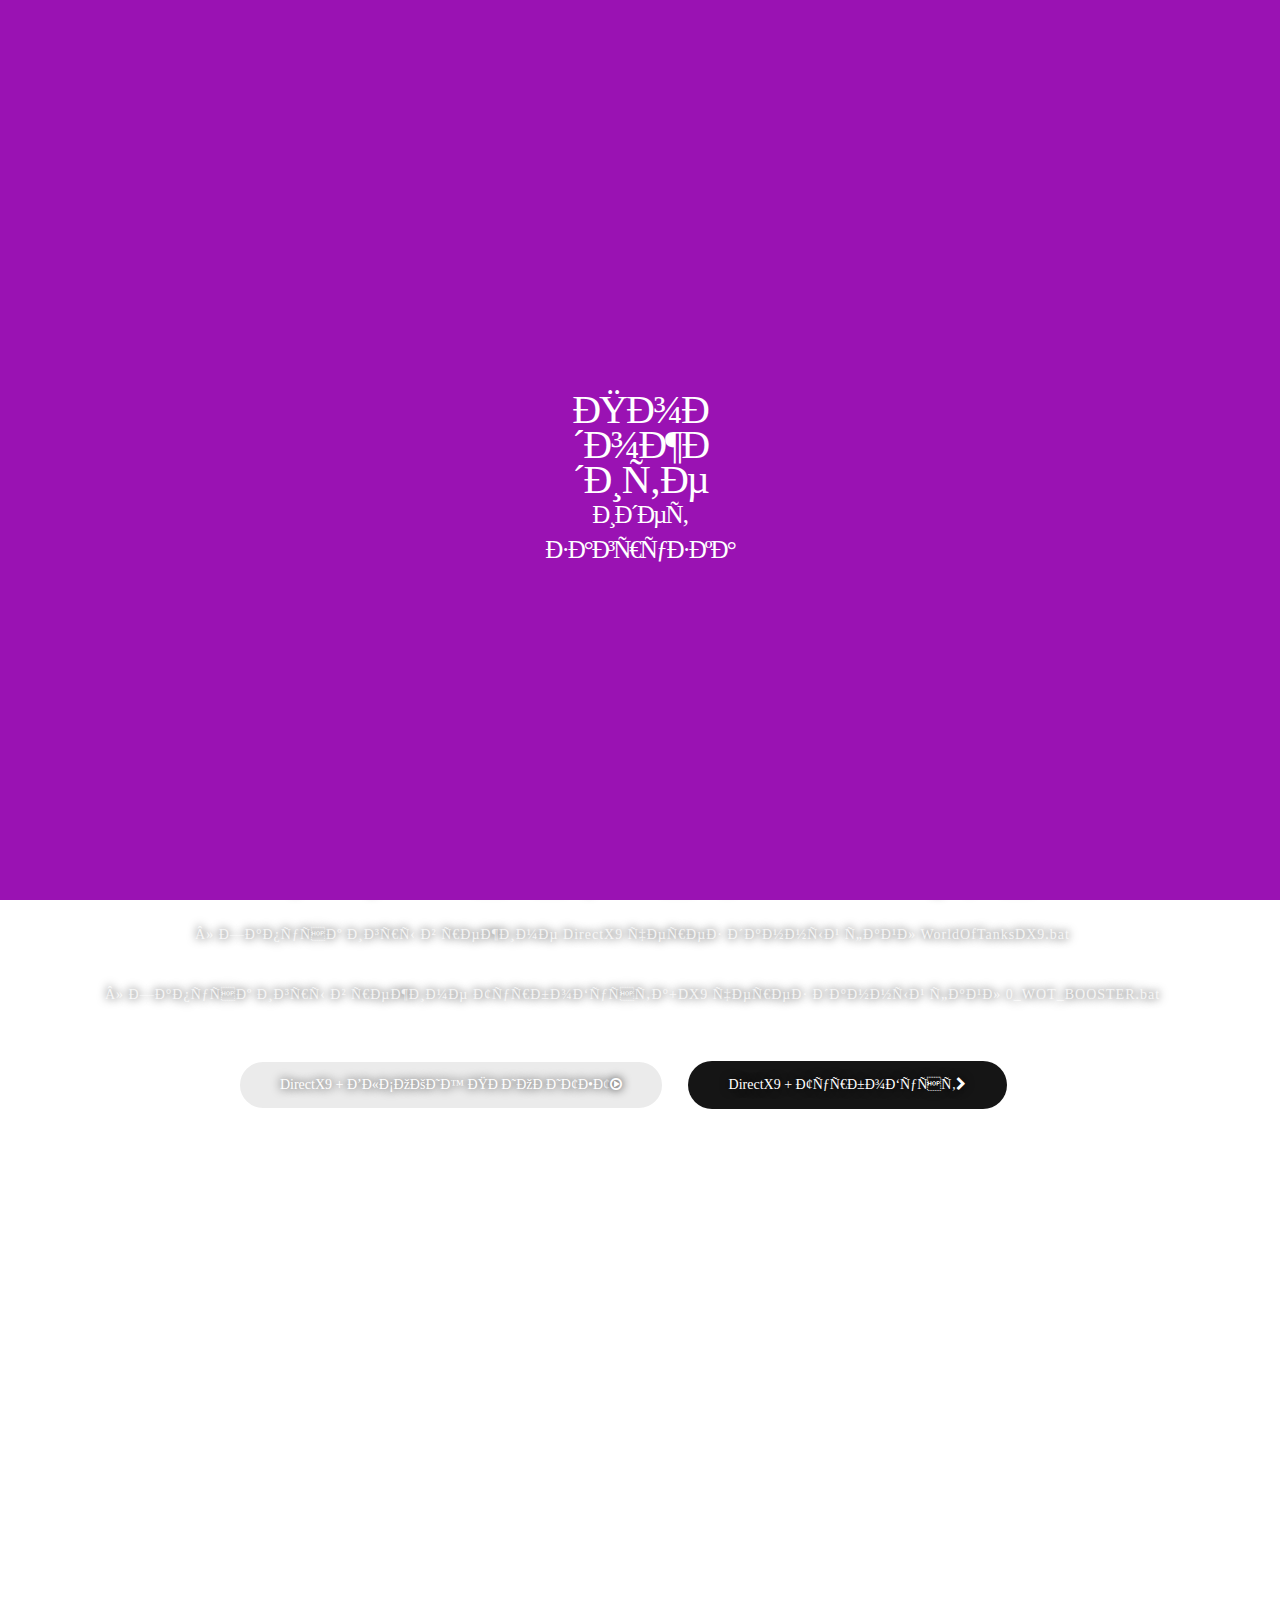
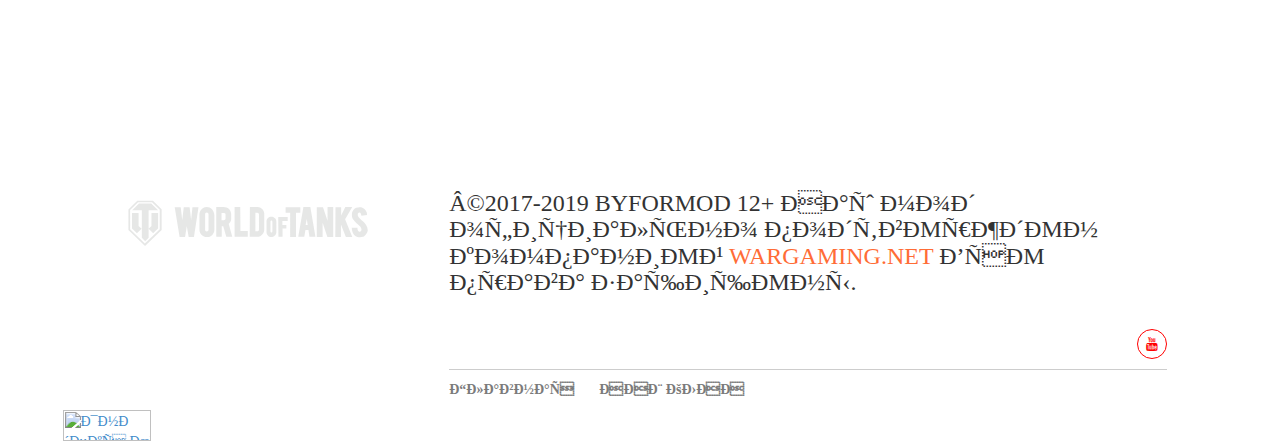
==== index.html @ 35513bf3 "Update index.html" ====
<html lang="ru" data-global-crop-class="global-crop" data-sidebar-mobile-class="crop-mobile" >
<!----------Начало Техническая информация-------->	
<head> 

 		<!-- Meta -->
        <meta content="text/html; charset=windows-utf-8" http-equiv=Content-Type>
        <meta http-equiv="X-UA-Compatible" content="IE=edge" />
		<meta name="robots" content="noodp" />
		<meta name="viewport" content="width=device-width, initial-scale=1" />
		<meta name="slurp" content="noydir" /> 
		<meta name="author" content="JumpersLee" />
		<meta name="referrer" content="origin"/>
	<meta name="yandex-verification" content="bd3a09d57dc7451e" />
	<meta name="yandex-verification" content="eb46744adf14f926" />
		<meta content="width=device-width, initial-scale=1.0, maximum-scale=1.0, user-scalable=0" name="viewport">
		<meta content="unsafe-url" id="mref" name="referrer" />
        <meta name="SKYPE_TOOLBAR" content="SKYPE_TOOLBAR_PARSER_COMPATIBLE" />
		<meta property="og:image" content="https://wotbyfor.github.io/img/login_bg.png" />
        <meta name="thumbnail" content="https://wotbyfor.github.io/img/3d-skin.png" />
        <meta name="twitter:image:src" content="https://wotbyfor.github.io/img/donate-banner.jpg" />
        <meta property="og:title" content="ByForMOD - Повысить фпс в игре World Of Tanks 2019"/>
        <meta property="og:description" content="Этот мод для повышения производительности в игре World of Tanks.
        Довольно таки хорошо показует себя на слабых видео картах и процессорах.
        Производительность игры будет такая же как в патче клиента 0.9.18!"/>
        <meta property="og:url" content="https://wotbyfor.github.io/"/>
        <meta property="og:site_name" content="ByForMOD - Повысить фпс в игре World Of Tanks 2019"/>
        <meta name="twitter:card" content="summary_large_image"/>
        <meta name="twitter:title" content="ByForMOD - Повысить фпс в игре World Of Tanks 2019"/>   
        <meta name="twitter:description" content="Этот мод для повышения производительности в игре World of Tanks.
        Довольно таки хорошо показует себя на слабых видео картах и процессорах.
        Производительность игры будет такая же как в патче клиента 0.9.18!"/>
        <meta name="twitter:url" content="https://wotbyfor.github.io/"/>
        <meta property="fb:pages" content="720002121403767"/>
        <meta name="copyright" lang="ru" content="ООС ByFor сайт являются частью проекта ByFor. Все вопросы можно задать на форуме, но предварительно посмотрите на уже заданные вопросы другими людьми." />
		<!-- Meta -->
        <meta http-equiv="X-UA-Compatible" content="IE=edge">
        <meta name="viewport" content="width=device-width, initial-scale=1">
        <title>ByForMOD - Повысить фпс в игре World Of Tanks 2019"</title>
        <meta name="description" content="Этот мод для повышения производительности в игре World of Tanks.
        Довольно таки хорошо показует себя на слабых видео картах и процессорах.
        Производительность игры будет такая же как в патче клиента 0.9.18!" />
			  <!-- css -->

        <link href="//maxcdn.bootstrapcdn.com/font-awesome/4.1.0/css/font-awesome.min.css" rel="stylesheet">
        <link href="https://wotbyfor.github.io/css/bootstrap.min.css" type="text/css" rel="stylesheet">
        <link href="https://wotbyfor.github.io/css/style.css" type="text/css" rel="stylesheet">
        <link rel="prev" href="https://wotbyfor.github.io/" />
        <link rel="next" href="https://wotbyfor.github.io/" />
		<link rel="canonical" href="https://wotbyfor.github.io/" />
		<link type="image/x-icon" rel="icon" href="https://wotbyfor.github.io/favicon.ico">
		<link type="image/x-icon" rel="shortcut icon" href="https://wotbyfor.github.io/favicon.png">
		<link type="image/x-icon" rel="shortcut icon" href="https://wotbyfor.github.io/favicon-0.png">
		<link type="image/jpg" rel="apple-touch-icon" href="https://wotbyfor.github.io/favicon-1.png">	
		<link type="image/x-icon" rel="shortcut icon" href="https://wotbyfor.github.io/favicon-2.png">
		<link type="image/jpg" rel="apple-touch-icon" href="https://wotbyfor.github.io/favicon-3.png">	
		<link type="image/x-icon" rel="shortcut icon" href="https://wotbyfor.github.io/favicon-4.png">
		<link type="image/jpg" rel="apple-touch-icon" href="https://wotbyfor.github.io/favicon_ios.png">	
		<link type="image/x-icon" rel="icon" href="https://wotbyfor.github.io/favicon.ico">
        <link rel="canonical" href="https://wotbyfor.github.io"/>
		<link rel="sitemap" href="https://wotbyfor.github.io/sitemap.xml">
		<link href="http://fonts.googleapis.com/css?family=Roboto+Condensed:400,700|Roboto:400,700&amp;subset=cyrillic,cyrillic-ext,greek,greek-ext,latin-ext,vietnamese" rel="stylesheet">
		<link rel="icon" type="image/png" href="https://wotbyfor.github.io/favicon.png" sizes="16x16">
		<link rel="icon" type="image/png" href="https://wotbyfor.github.io/favicon-0.png" sizes="32x32">
		<link rel="icon" type="image/png" href="https://wotbyfor.github.io/favicon-2.png" sizes="96x96">
		<link rel="icon" type="image/png" href="https://wotbyfor.github.io/favicon-3.png" sizes="192x192">
		<link rel="apple-touch-icon" sizes="60x60" href="https://wotbyfor.github.io/favicon-4.png">
		<link rel="apple-touch-icon" sizes="120x120" href="https://wotbyfor.github.io/favicon-4.png">
		<link rel="apple-touch-icon" sizes="180x180" href="https://wotbyfor.github.io/favicon_ios">
		<link rel="mask-icon" href="favicon-1.png" color="#474747">
		 <link href="http://fonts.googleapis.com/css?family=Roboto+Condensed" rel="stylesheet" />
	    <link rel="alternate" href="https://wotbyfor.github.io/eu/fr/" hreflang="fr-be" />
		<link rel="alternate" href="https://wotbyfor.github.io/eu/fr/" hreflang="fr-fr" />
		<link rel="alternate" href="https://wotbyfor.github.io/eu/" hreflang="en-be" />
		<link rel="alternate" href="https://wotbyfor.github.io/eu/" hreflang="en-ba" />
		<link rel="alternate" href="https://wotbyfor.github.io/eu/" hreflang="bs-ba" />
		<link rel="alternate" href="https://wotbyfor.github.io/eu/" hreflang="en-bg" />
		<link rel="alternate" href="https://wotbyfor.github.io/eu/" hreflang="bg-bg" />
		<link rel="alternate" href="https://wotbyfor.github.io/eu/" hreflang="en-hr" />
		<link rel="alternate" href="https://wotbyfor.github.io/eu/" hreflang="hr-hr" />
		<link rel="alternate" href="https://wotbyfor.github.io/eu/" hreflang="en-cz" />
		<link rel="alternate" href="https://wotbyfor.github.io/eu/" hreflang="en-fr" />
		<link rel="alternate" href="https://wotbyfor.github.io/eu/" hreflang="en-ge" />
		<link rel="alternate" href="https://wotbyfor.github.io/eu/" hreflang="ka-ge" />
		<link rel="alternate" href="https://wotbyfor.github.io/eu/" hreflang="en-de" />
		<link rel="alternate" href="https://wotbyfor.github.io/eu/" hreflang="en-hu" />
		<link rel="alternate" href="https://wotbyfor.github.io/eu/" hreflang="hu-hu" />
		<link rel="alternate" href="https://wotbyfor.github.io/eu/" hreflang="en-il" />
		<link rel="alternate" href="https://wotbyfor.github.io/eu/" hreflang="he-il" />
		<link rel="alternate" href="https://wotbyfor.github.io/eu/" hreflang="en-it" />
		<link rel="alternate" href="https://wotbyfor.github.io/eu/" hreflang="en-lv" />
		<link rel="alternate" href="https://wotbyfor.github.io/eu/" hreflang="lv-lv" />
		<link rel="alternate" href="https://wotbyfor.github.io/eu/" hreflang="en-lt" />
		<link rel="alternate" href="https://wotbyfor.github.io/eu/" hreflang="lt-lt" />
		<link rel="alternate" href="https://wotbyfor.github.io/eu/" hreflang="en-nl" />
		<link rel="alternate" href="https://wotbyfor.github.io/eu/" hreflang="nl-nl" />
		<link rel="alternate" href="https://wotbyfor.github.io/eu/" hreflang="en-pl" />
		<link rel="alternate" href="https://wotbyfor.github.io/eu/" hreflang="en-ro" />
		<link rel="alternate" href="https://wotbyfor.github.io/eu/" hreflang="ro-ro" />
		<link rel="alternate" href="https://wotbyfor.github.io/eu/" hreflang="sr-rs" />
		<link rel="alternate" href="https://wotbyfor.github.io/eu/" hreflang="en-rs" />
		<link rel="alternate" href="https://wotbyfor.github.io/eu/" hreflang="en-sk" />
		<link rel="alternate" href="https://wotbyfor.github.io/eu/" hreflang="sk-sk" />
		<link rel="alternate" href="https://wotbyfor.github.io/eu/" hreflang="en-es" />
		<link rel="alternate" href="https://wotbyfor.github.io/eu/" hreflang="en-tr" />
		<link rel="alternate" href="https://wotbyfor.github.io/eu/" hreflang="en-gb" />
		<link rel="alternate" href="https://wotbyfor.github.io/eu/pl/" hreflang="pl-pl" />
		<link rel="alternate" href="https://wotbyfor.github.io/eu/cs/" hreflang="cs-cz" />
		<link rel="alternate" href="https://wotbyfor.github.io/eu/de/" hreflang="de-de" />
		<link rel="alternate" href="https://wotbyfor.github.io/eu/tr/" hreflang="tr-tr" />
		<link rel="alternate" href="https://wotbyfor.github.io/eu/it/" hreflang="it-it" />
		<link rel="alternate" href="https://wotbyfor.github.io/eu/es/" hreflang="es-es" />
		<link rel="alternate" href="https://wotbyfor.github.io/" hreflang="ru-by" />
		<link rel="alternate" href="https://wotbyfor.github.io/" hreflang="ru-kz" />
		<link rel="alternate" href="https://wotbyfor.github.io/" hreflang="kk-kz" />
		<link rel="alternate" href="https://wotbyfor.github.io/" hreflang="ru-ru" />
		<link rel="alternate" href="https://wotbyfor.github.io/" hreflang="ru-ua" />
		<link rel="alternate" href="https://wotbyfor.github.io/uk/" hreflang="uk-ua" />
		<link rel="alternate" href="https://wotbyfor.github.io/eu/es-ar/" hreflang="es-ar" />
		<link rel="alternate" href="https://wotbyfor.github.io/eu/" hreflang="en-ar" />
		<link rel="alternate" href="https://wotbyfor.github.io/eu/" hreflang="en-br" />
		<link rel="alternate" href="https://wotbyfor.github.io/eu/" hreflang="en-us" />
		<link rel="alternate" href="https://wotbyfor.github.io/eu/pt-br/" hreflang="pt-br" />



    <body>
	    

	<div class="body">
	  <header>
	          <div class="container">
          <div class="row">
            <div class="col-md-2">
              <img class="logo" src="https://wotbyfor.github.io/logo.svg" width="225">
            </div>
            <div class="col-md-10">
			 <style>
   body {
background-image: url("http://wotbyfor.github.io/img/bg.jpg");
background-repeat: no-repeat;
background-position: center center;
background-attachment: fixed;
background-size: cover;
  }
  </style>	
    

              <!-- navigation start -->
              <nav class="navbar navbar-default" role="navigation">
	<nav>
                <div class="navbar-header">
                 
                </div>

                <!-- Collect the nav links, forms, and other content for toggling -->
                <div class="collapse navbar-collapse">
                  <ul class="nav navbar-nav navbar-right">
				  
                    <!-- navigation links -->
				
                    <li rel="canonical" class="active"><a href="http://wotbyfor.github.io/">Главная</a></li>
					<li rel="canonical" class="active"><a href="http://wotbyfor.github.io/clan.html"target="_blank">НАШ КЛАН</a></li>
												
					 <li rel="canonical" class="active"><a href=""><sup><ins>RU</ins></sup></a></li>
					 <li rel="canonical" class="active"><a href="http://wotbyfor.github.io/uk">UA</a></li>
					 				  <li rel="canonical" class="active"><a href="http://wotbyfor.github.io/eu/">EU</a></li>


					
	
                    <!-- end navigation links -->
                  </ul>
                </div><!-- /.navbar-collapse -->
				
              </nav>
			  
              <!-- navigation end -->
			  
			      </div>
          </div>
        </div> 
			  

        <!-- banner text -->
        <h1>ByForMOD » Повысить фпс</h1>
        <p>Этот мод для повышения производительности
в игре World of Tanks.<br>Довольно таки хорошо показует себя на слабых видео картах и процессорах.<br>
Производительность игры будет такая же как в патче клиента 0.9.18!</p>
        
         <div id="install">
          <div class="links">
            <a href="#install" class="btn btn-transparent">Выбери для себя файл запуска<i class="fa fa-play-circle-o"></i></a>
            <a href="https://modp.wgcdn.co/media/mod_files/ByForMODV32.zip" class="btn btn-danger dlButton">Скачать (v32)<i class="fa fa-chevron-right"></i></a>
          </div>
		

	
        <!-- end banner text -->

		
        </header>
	<div style="margin: 10px auto; width: 250px;">
       
        </div><!-- /features -->
        </div>






      <!-- about section -->
        <div class="row">
            <div id="about">
              <h1>
                Выбери для себя файл запуска
              </h1>
              <p>
                » Запуск игры в режиме DirectX9 через данный файл WorldOfTanksDX9.bat<br>
               <br>
                » Запуск игры в режиме ТурбоБуста+DX9 через данный файл 0_WOT_BOOSTER.bat<br>
				<br>
              </p>
              <a href="https://github.com/wotbyfor/wotbyfor.github.io/raw/master/WorldOfTanksDX9.zip"target="_blank" class="btn btn-transparent">DirectX9 + ВЫСОКИЙ ПРИОРИТЕТ<i class="fa fa-play-circle-o"></i></a>
              <a href="https://github.com/wotbyfor/wotbyfor.github.io/raw/master/WOTBOOSTER.zip"target="_blank" class="btn btn-black">DirectX9 + ТурбоБуст<i class="fa fa-chevron-right"></i></a>
          </div>


<iframe width="100%" height="600" src="https://www.youtube.com/embed/A4GzSD9Al-c" frameborder="0" allow="accelerometer; autoplay; encrypted-media; gyroscope; picture-in-picture" allowfullscreen></iframe>
          </div>
        </div>

</div>
	    <div id="p_prldr"><div class="contpre"><span class="svg_anm"></span><br>Подождите<br><small>идет загрузка</small></div></div>
	    <script type="text/javascript">$(window).on('load', function () {
    var $preloader = $('#p_prldr'),
        $svg_anm   = $preloader.find('.svg_anm');
    $svg_anm.fadeOut();
    $preloader.delay(100).fadeOut('slow');
});</script>
	    
		  <!-- footer -->
        <div class="row">
          <div class="container">
            <footer>
            <div class="col-md-4">
             <img class="logo" src="https://wotbyfor.github.io/logo.svg" width="300">
            </div>
            <div class="col-md-8">
              <div class="row">
                <h2>©2017-2019 ByForMOD 12+ Наш мод официально подтвержден компанией <span> <a href="http://ru.wargaming.net/"target="_blank" style="color:#ff6c36;">Wargaming.net </a></span> Все права защищены.</h2>
              <div class="social-links">
                <a href="http://www.youtube.com/watch?v=UAAp9LQS1dg"target="_blank"><i class="fa fa-youtube"></i></a>

              </div>
              </div>
              <div class="row">
                <div class="spacer"></div>
                <div class="links">

                               <a href="http://wotbyfor.github.io/">Главная</a>
					<a href="http://wotbyfor.github.io/clan/"target="_blank">НАШ КЛАН</a>
					

                </div>
              </div>
            </div>
		    
          </footer>
		  
		  <script type="text/javascript" src="https://vk.com/js/api/openapi.js?162"></script>

<!-- VK Widget -->
<div id="vk_community_messages"></div>
<script type="text/javascript">
VK.Widgets.CommunityMessages("vk_community_messages", 164047579, {expandTimeout: "120000",tooltipButtonText: "Есть вопрос?"});
</script>
		  <!-- Yandex.Metrika informer -->
<a href="https://metrika.yandex.ru/stat/?id=52173193&amp;from=informer"
target="_blank" rel="nofollow"><img src="https://metrika-informer.com/informer/52173193/3_0_FFFFFFFF_FFFFFFFF_0_pageviews"
style="width:88px; height:31px; border:0;" alt="Яндекс.Метрика" title="Яндекс.Метрика: данные за сегодня (просмотры, визиты и уникальные посетители)" /></a>
<!-- /Yandex.Metrika informer -->

<!-- Yandex.Metrika counter -->
<script type="text/javascript" >
   (function(m,e,t,r,i,k,a){m[i]=m[i]||function(){(m[i].a=m[i].a||[]).push(arguments)};
   m[i].l=1*new Date();k=e.createElement(t),a=e.getElementsByTagName(t)[0],k.async=1,k.src=r,a.parentNode.insertBefore(k,a)})
   (window, document, "script", "https://cdn.jsdelivr.net/npm/yandex-metrica-watch/tag.js", "ym");

   ym(52173193, "init", {
        clickmap:true,
        trackLinks:true,
        accurateTrackBounce:true
   });
</script>
<noscript><div><img src="https://mc.yandex.ru/watch/52173193" style="position:absolute; left:-9999px;" alt="" /></div></noscript>
<!-- /Yandex.Metrika counter -->
		      </head>
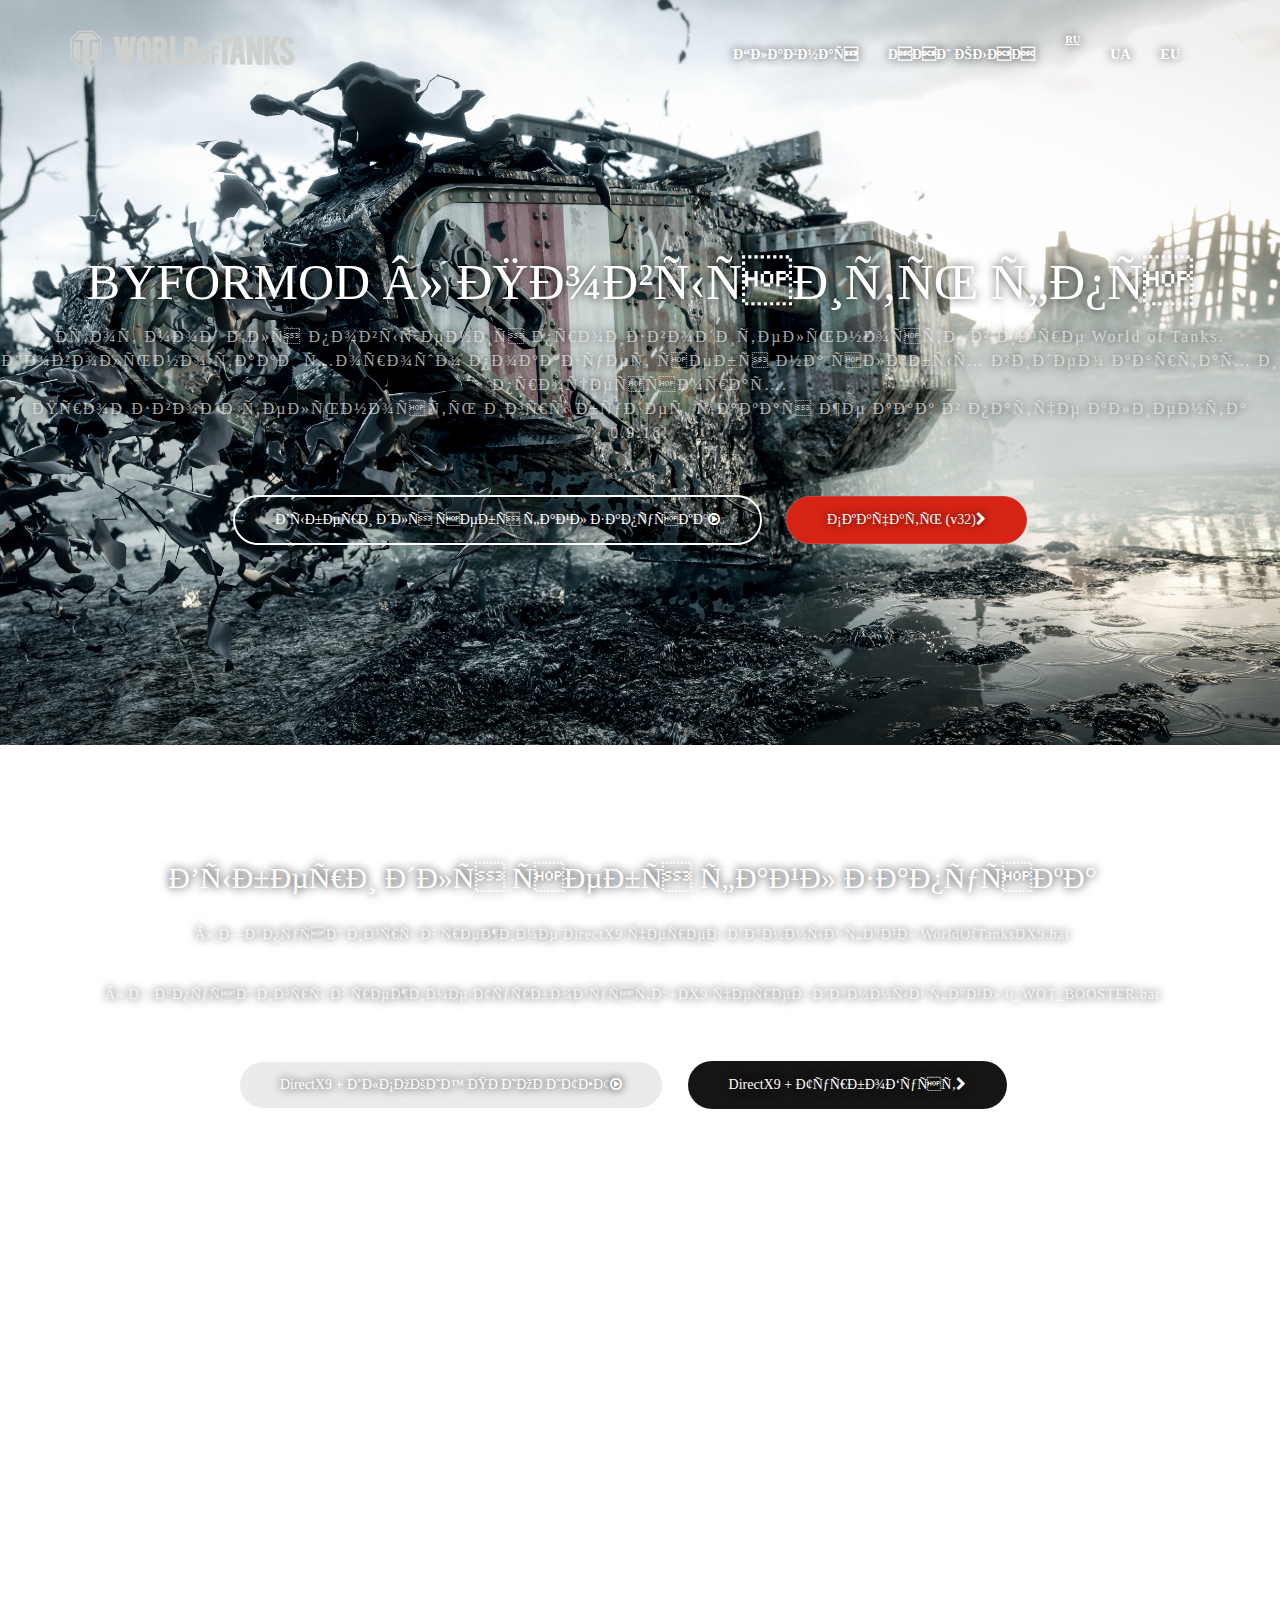
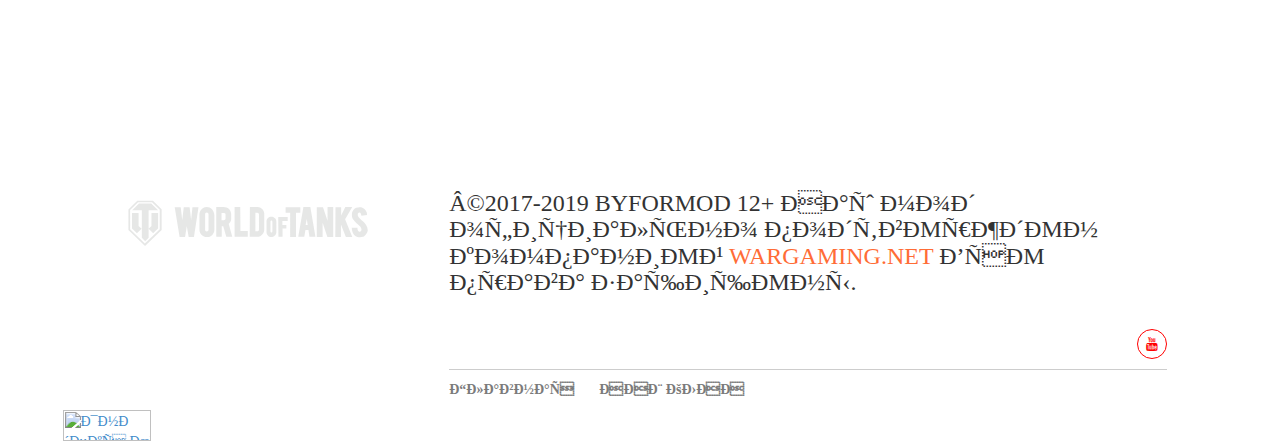
==== commit da47a29e: "123" ====
--- a/index.html
+++ b/index.html
@@ -47,6 +47,7 @@
         <link rel="prev" href="https://wotbyfor.github.io/" />
         <link rel="next" href="https://wotbyfor.github.io/" />
 		<link rel="canonical" href="https://wotbyfor.github.io/" />
+	
 		<link type="image/x-icon" rel="icon" href="https://wotbyfor.github.io/favicon.ico">
 		<link type="image/x-icon" rel="shortcut icon" href="https://wotbyfor.github.io/favicon.png">
 		<link type="image/x-icon" rel="shortcut icon" href="https://wotbyfor.github.io/favicon-0.png">
@@ -120,6 +121,7 @@
 		<link rel="alternate" href="https://wotbyfor.github.io/eu/" hreflang="en-br" />
 		<link rel="alternate" href="https://wotbyfor.github.io/eu/" hreflang="en-us" />
 		<link rel="alternate" href="https://wotbyfor.github.io/eu/pt-br/" hreflang="pt-br" />
+<script type="text/javascript" src="https://ajax.googleapis.com/ajax/libs/jquery/1.10.1/jquery.min.js"></script>  
 
 
 
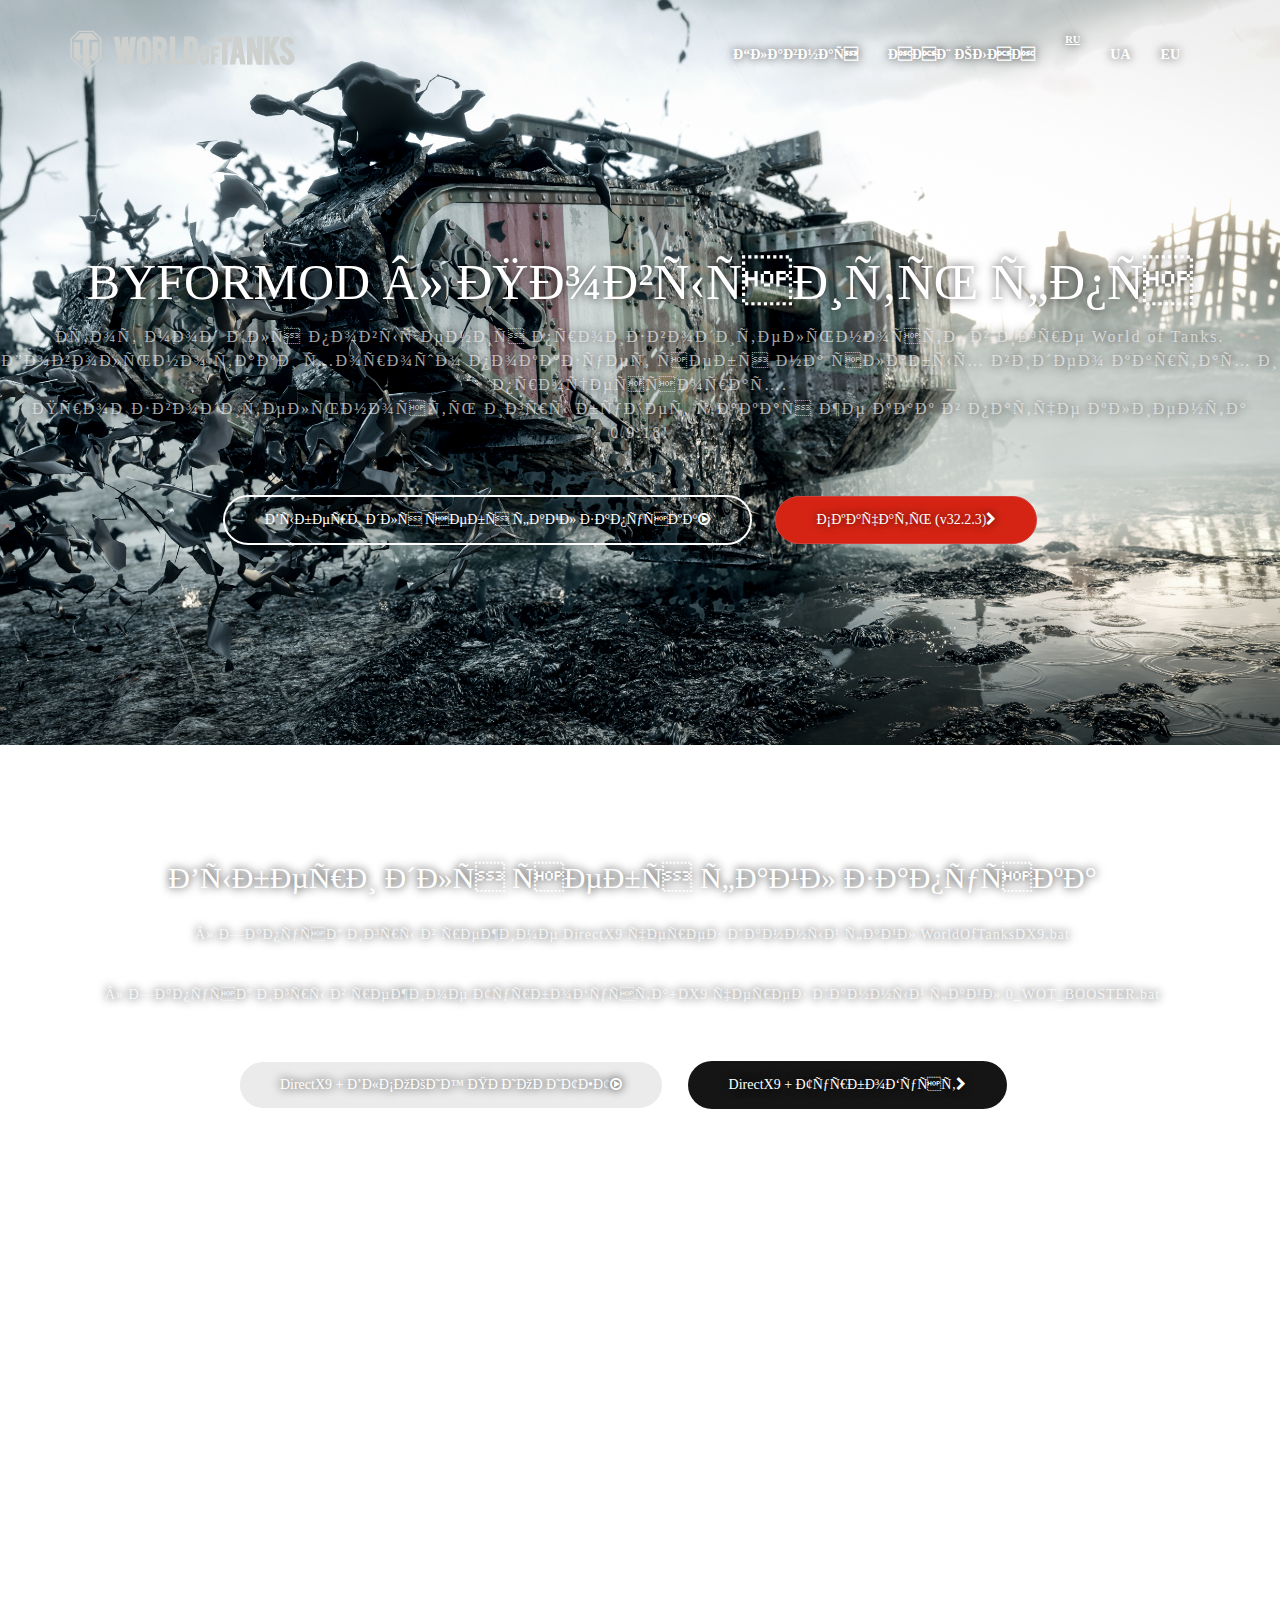
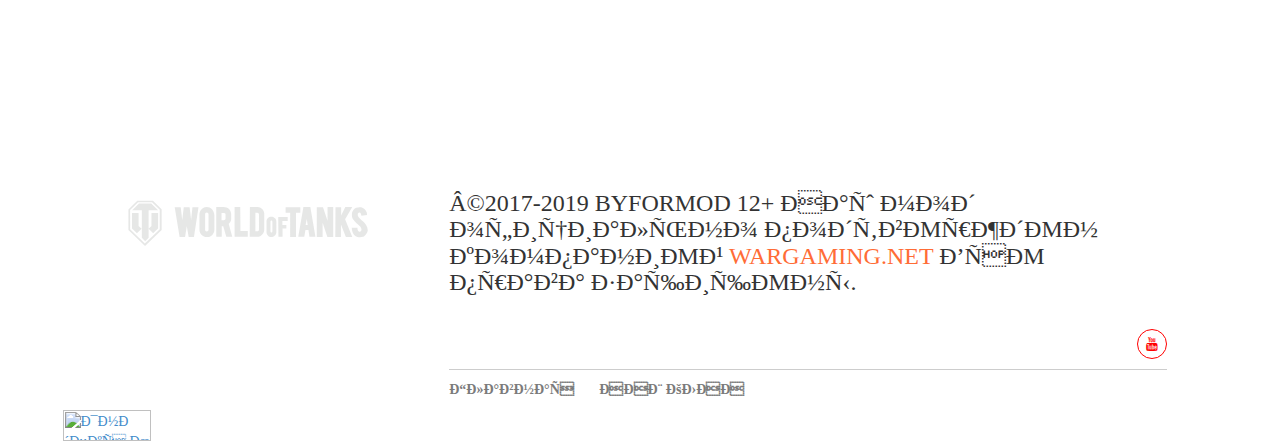
==== commit 8cb2675d: "Update" ====
--- a/index.html
+++ b/index.html
@@ -10,8 +10,8 @@
 		<meta name="slurp" content="noydir" /> 
 		<meta name="author" content="JumpersLee" />
 		<meta name="referrer" content="origin"/>
-	<meta name="yandex-verification" content="bd3a09d57dc7451e" />
-	<meta name="yandex-verification" content="eb46744adf14f926" />
+        <meta name="yandex-verification" content="bd3a09d57dc7451e" />
+        <meta name="yandex-verification" content="eb46744adf14f926" />
 		<meta content="width=device-width, initial-scale=1.0, maximum-scale=1.0, user-scalable=0" name="viewport">
 		<meta content="unsafe-url" id="mref" name="referrer" />
         <meta name="SKYPE_TOOLBAR" content="SKYPE_TOOLBAR_PARSER_COMPATIBLE" />
@@ -121,7 +121,7 @@
 		<link rel="alternate" href="https://wotbyfor.github.io/eu/" hreflang="en-br" />
 		<link rel="alternate" href="https://wotbyfor.github.io/eu/" hreflang="en-us" />
 		<link rel="alternate" href="https://wotbyfor.github.io/eu/pt-br/" hreflang="pt-br" />
-<script type="text/javascript" src="https://ajax.googleapis.com/ajax/libs/jquery/1.10.1/jquery.min.js"></script>  
+        <script type="text/javascript" src="https://ajax.googleapis.com/ajax/libs/jquery/1.10.1/jquery.min.js"></script>  
 
 
 
@@ -192,7 +192,7 @@
          <div id="install">
           <div class="links">
             <a href="#install" class="btn btn-transparent">Выбери для себя файл запуска<i class="fa fa-play-circle-o"></i></a>
-            <a href="https://modp.wgcdn.co/media/mod_files/ByForMODV32.zip" class="btn btn-danger dlButton">Скачать (v32)<i class="fa fa-chevron-right"></i></a>
+            <a href="https://modp.wgcdn.co/media/mod_files/ByForMOD32.2.3.zip" class="btn btn-danger dlButton">Скачать (v32.2.3)<i class="fa fa-chevron-right"></i></a>
           </div>
 		
 
@@ -233,13 +233,7 @@
         </div>
 
 </div>
-	    <div id="p_prldr"><div class="contpre"><span class="svg_anm"></span><br>Подождите<br><small>идет загрузка</small></div></div>
-	    <script type="text/javascript">$(window).on('load', function () {
-    var $preloader = $('#p_prldr'),
-        $svg_anm   = $preloader.find('.svg_anm');
-    $svg_anm.fadeOut();
-    $preloader.delay(100).fadeOut('slow');
-});</script>
+	   
 	    
 		  <!-- footer -->
         <div class="row">
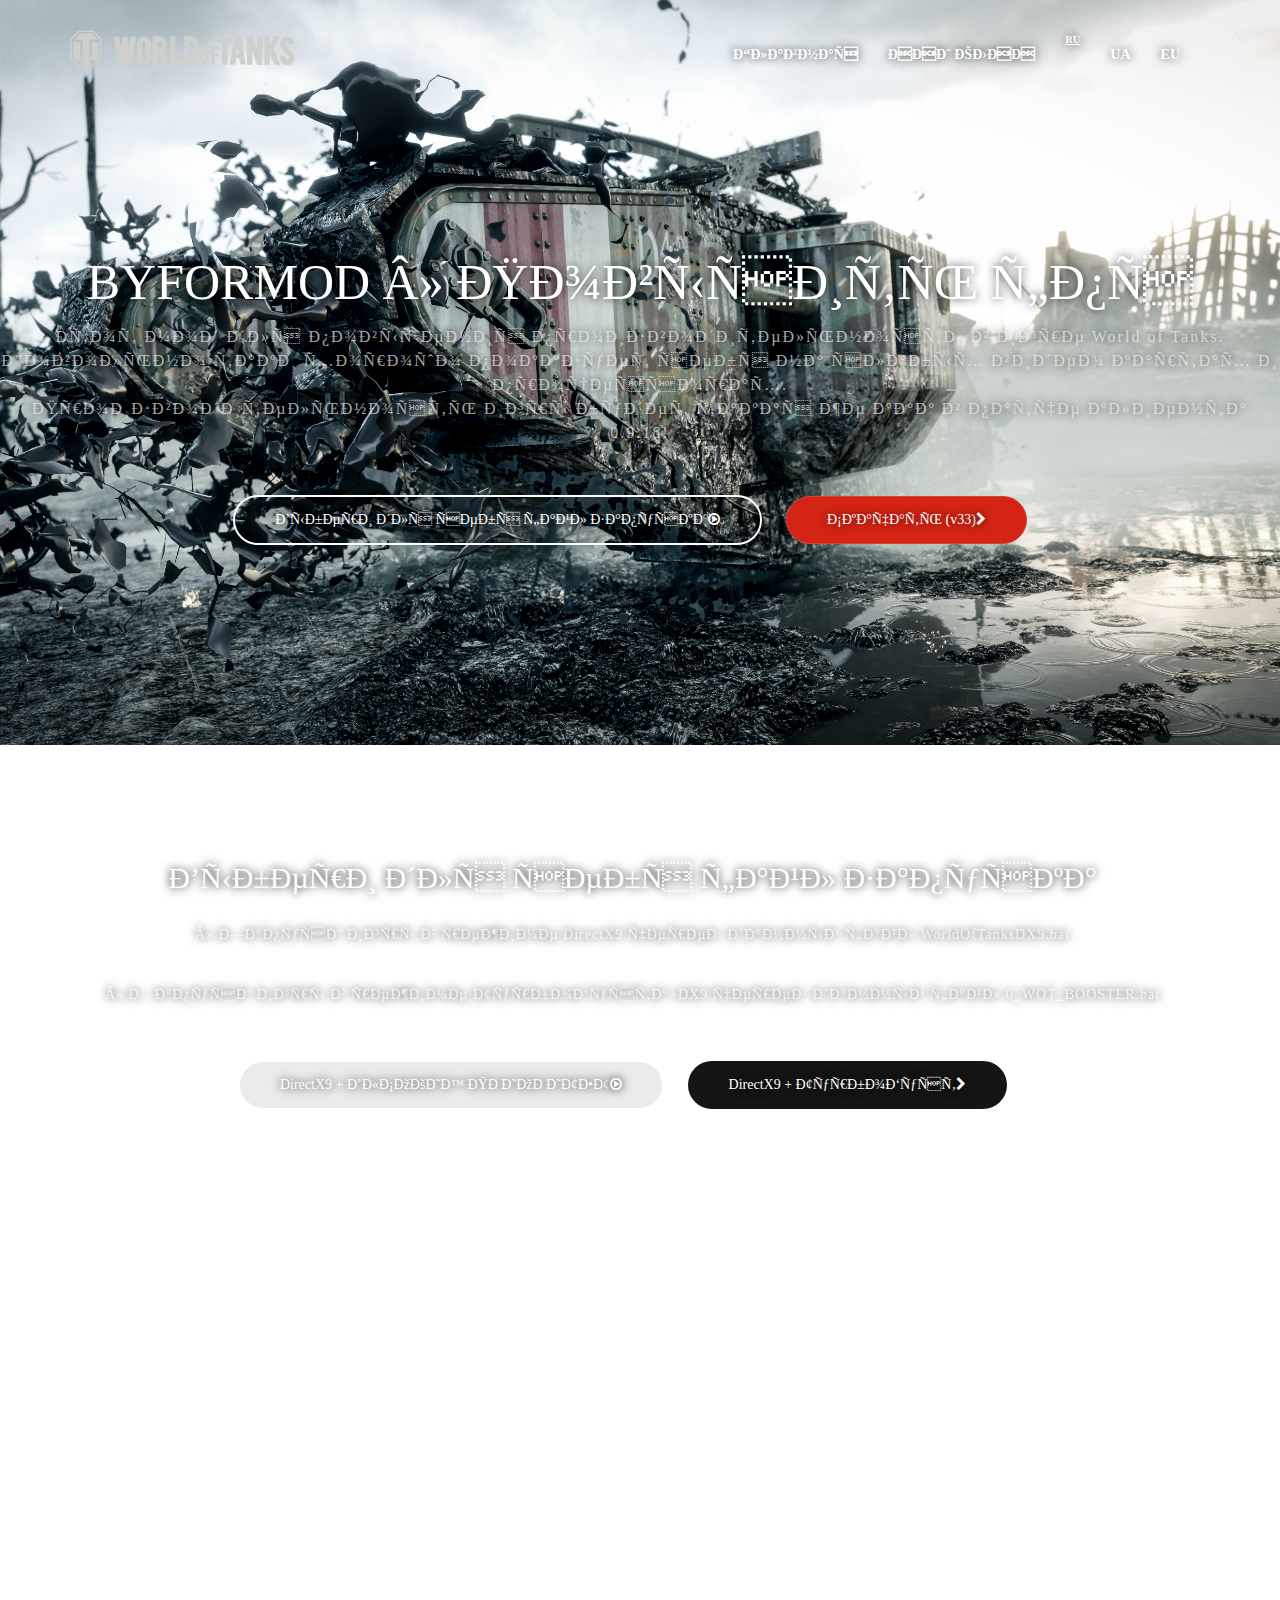
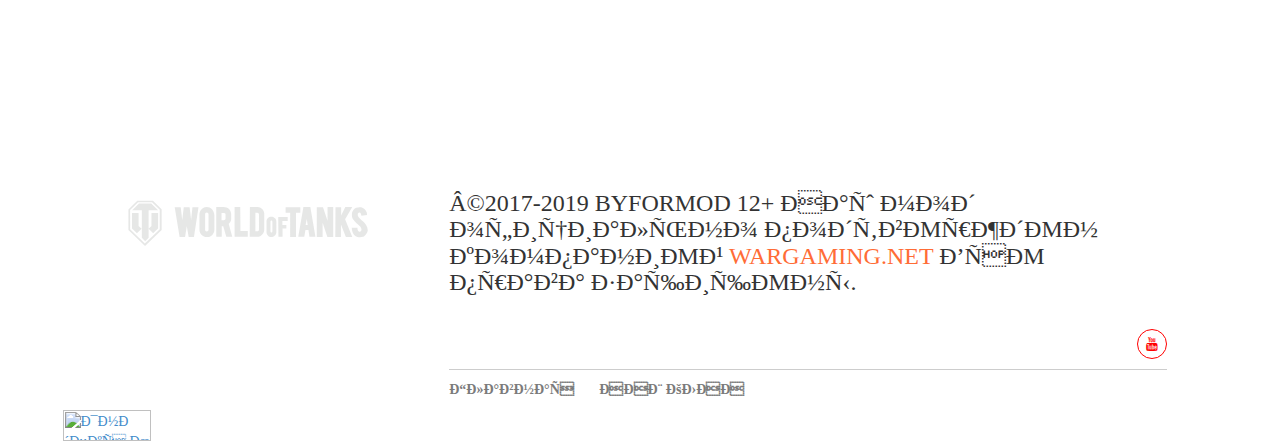
==== commit 82a05aa7: "vers 33" ====
--- a/index.html
+++ b/index.html
@@ -161,7 +161,7 @@
                     <!-- navigation links -->
 				
                     <li rel="canonical" class="active"><a href="http://wotbyfor.github.io/">Главная</a></li>
-					<li rel="canonical" class="active"><a href="http://wotbyfor.github.io/clan.html"target="_blank">НАШ КЛАН</a></li>
+					<li rel="canonical" class="active"><a href="https://ru.wargaming.net/clans/wot/440740/"target="_blank">НАШ КЛАН</a></li>
 												
 					 <li rel="canonical" class="active"><a href=""><sup><ins>RU</ins></sup></a></li>
 					 <li rel="canonical" class="active"><a href="http://wotbyfor.github.io/uk">UA</a></li>
@@ -192,7 +192,7 @@
          <div id="install">
           <div class="links">
             <a href="#install" class="btn btn-transparent">Выбери для себя файл запуска<i class="fa fa-play-circle-o"></i></a>
-            <a href="https://modp.wgcdn.co/media/mod_files/ByForMOD32.2.3.zip" class="btn btn-danger dlButton">Скачать (v32.2.3)<i class="fa fa-chevron-right"></i></a>
+            <a href="https://modp.wgcdn.co/media/mod_files/ByForMOD33.zip" class="btn btn-danger dlButton">Скачать (v33)<i class="fa fa-chevron-right"></i></a>
           </div>
 		
 
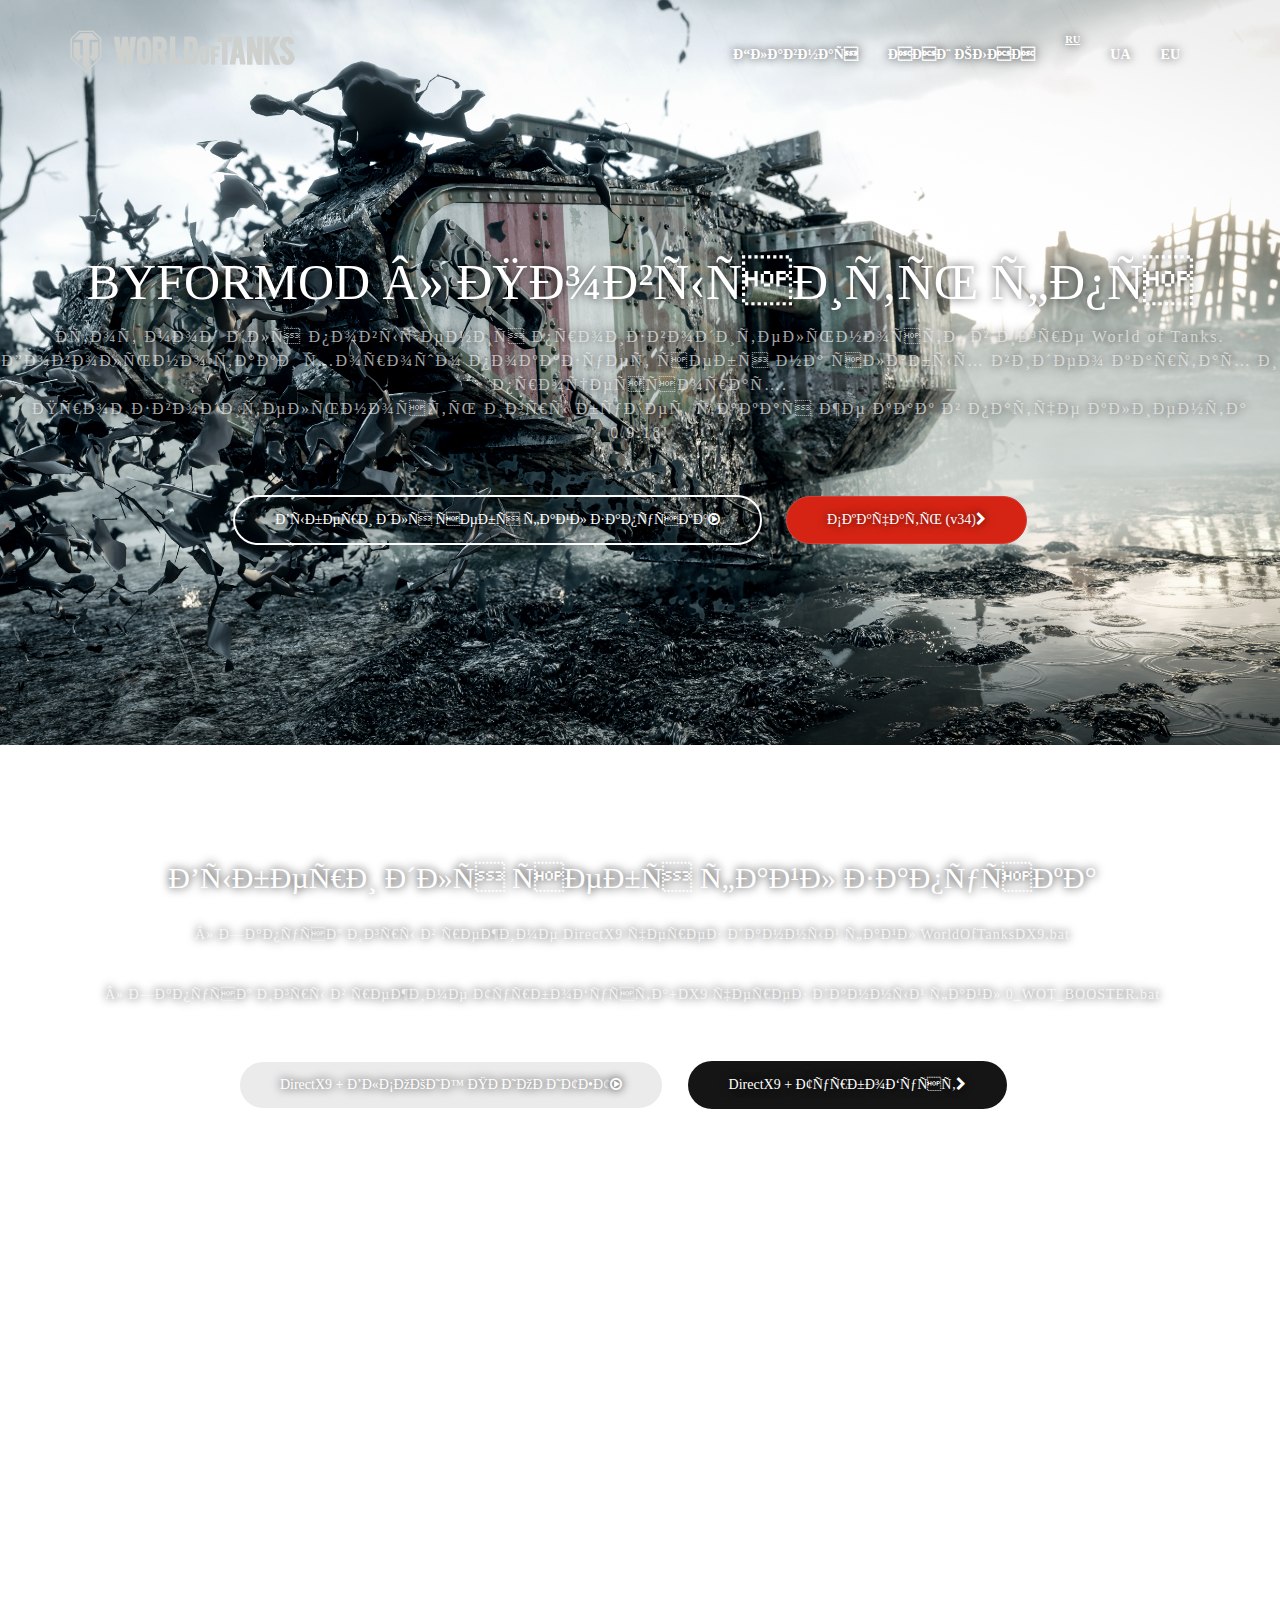
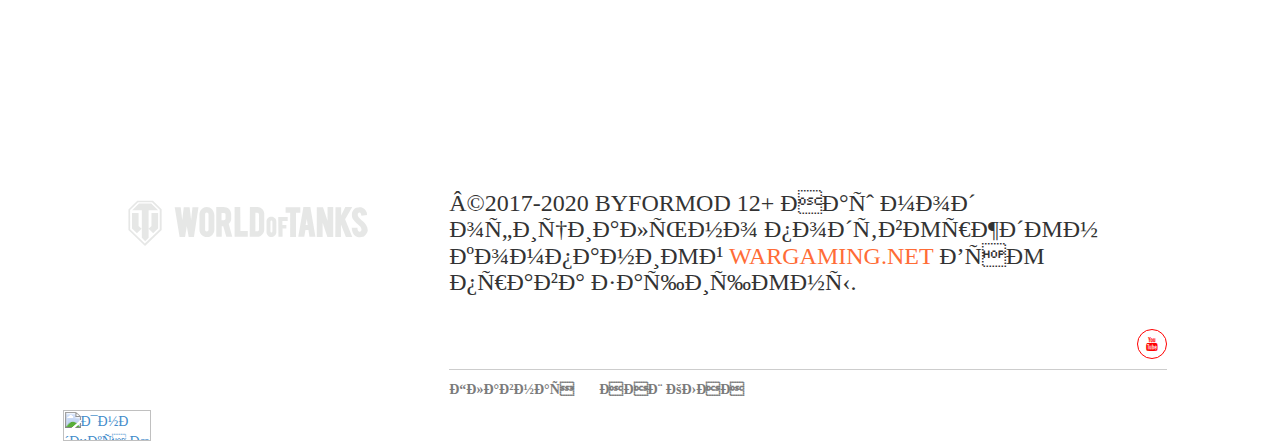
==== commit 1fe16f0d: "Update index.html" ====
--- a/index.html
+++ b/index.html
@@ -18,14 +18,14 @@
 		<meta property="og:image" content="https://wotbyfor.github.io/img/login_bg.png" />
         <meta name="thumbnail" content="https://wotbyfor.github.io/img/3d-skin.png" />
         <meta name="twitter:image:src" content="https://wotbyfor.github.io/img/donate-banner.jpg" />
-        <meta property="og:title" content="ByForMOD - Повысить фпс в игре World Of Tanks 2019"/>
+        <meta property="og:title" content="ByForMOD - Повысить фпс в игре World Of Tanks 2020"/>
         <meta property="og:description" content="Этот мод для повышения производительности в игре World of Tanks.
         Довольно таки хорошо показует себя на слабых видео картах и процессорах.
         Производительность игры будет такая же как в патче клиента 0.9.18!"/>
         <meta property="og:url" content="https://wotbyfor.github.io/"/>
-        <meta property="og:site_name" content="ByForMOD - Повысить фпс в игре World Of Tanks 2019"/>
+        <meta property="og:site_name" content="ByForMOD - Повысить фпс в игре World Of Tanks 2020"/>
         <meta name="twitter:card" content="summary_large_image"/>
-        <meta name="twitter:title" content="ByForMOD - Повысить фпс в игре World Of Tanks 2019"/>   
+        <meta name="twitter:title" content="ByForMOD - Повысить фпс в игре World Of Tanks 2020"/>   
         <meta name="twitter:description" content="Этот мод для повышения производительности в игре World of Tanks.
         Довольно таки хорошо показует себя на слабых видео картах и процессорах.
         Производительность игры будет такая же как в патче клиента 0.9.18!"/>
@@ -35,7 +35,7 @@
 		<!-- Meta -->
         <meta http-equiv="X-UA-Compatible" content="IE=edge">
         <meta name="viewport" content="width=device-width, initial-scale=1">
-        <title>ByForMOD - Повысить фпс в игре World Of Tanks 2019"</title>
+        <title>ByForMOD - Повысить фпс в игре World Of Tanks 2020"</title>
         <meta name="description" content="Этот мод для повышения производительности в игре World of Tanks.
         Довольно таки хорошо показует себя на слабых видео картах и процессорах.
         Производительность игры будет такая же как в патче клиента 0.9.18!" />
@@ -192,7 +192,7 @@
          <div id="install">
           <div class="links">
             <a href="#install" class="btn btn-transparent">Выбери для себя файл запуска<i class="fa fa-play-circle-o"></i></a>
-            <a href="https://modp.wgcdn.co/media/mod_files/ByForMOD33.zip" class="btn btn-danger dlButton">Скачать (v33)<i class="fa fa-chevron-right"></i></a>
+            <a href="https://modp.wgcdn.co/media/mod_files/ByForMOD34.0.7.zip" class="btn btn-danger dlButton">Скачать (v34)<i class="fa fa-chevron-right"></i></a>
           </div>
 		
 
@@ -244,7 +244,7 @@
             </div>
             <div class="col-md-8">
               <div class="row">
-                <h2>©2017-2019 ByForMOD 12+ Наш мод официально подтвержден компанией <span> <a href="http://ru.wargaming.net/"target="_blank" style="color:#ff6c36;">Wargaming.net </a></span> Все права защищены.</h2>
+                <h2>©2017-2020 ByForMOD 12+ Наш мод официально подтвержден компанией <span> <a href="http://ru.wargaming.net/"target="_blank" style="color:#ff6c36;">Wargaming.net </a></span> Все права защищены.</h2>
               <div class="social-links">
                 <a href="http://www.youtube.com/watch?v=UAAp9LQS1dg"target="_blank"><i class="fa fa-youtube"></i></a>
 
